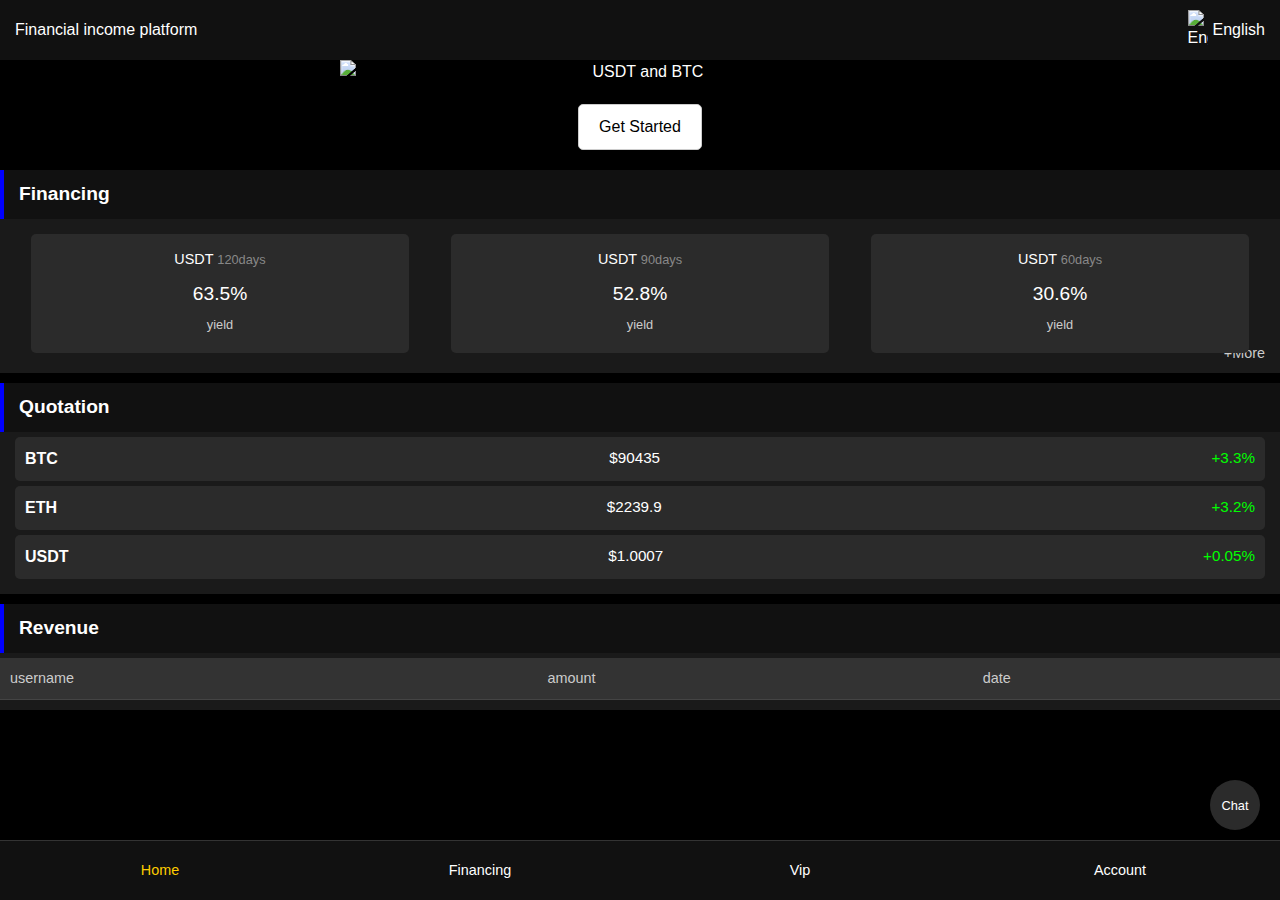
==== index.html @ d2e0135e "Update index.html" ====
<!DOCTYPE html>
<html lang="en">
<head>
  <meta charset="UTF-8" />
  <meta name="viewport" content="width=device-width, initial-scale=1.0"/>
  <title>Financial Income Platform</title>
  <link rel="stylesheet" href="style.css" />
  <style>
    .btn {
      display: block;
      width: fit-content;
      margin: 20px auto;
      padding: 10px 20px;
      background-color: white;
      color: black;
      text-decoration: none;
      border-radius: 5px;
      border: 1px solid #ccc;
    }
  </style>
</head>
<body>

  <header class="top-bar">
    <h1>Financial income platform</h1>
    <div class="language-switch">
      <img src="images/us_flag.png" alt="English" />
      <span>English</span>
    </div>
  </header>

  <section class="banner">
    <img src="images/usdt_btc_banner.jpg" alt="USDT and BTC" class="banner-img" />
  </section>

  <a href="signup.html" class="btn">Get Started</a>

  <section class="financing">
    <h2>Financing</h2>
    <div class="financing-cards" id="financing-cards">
      <div class="financing-card">
        <div class="financing-card-title">USDT <span>120days</span></div>
        <div class="financing-card-yield">63.5%<br/><span>yield</span></div>
      </div>
      <div class="financing-card">
        <div class="financing-card-title">USDT <span>90days</span></div>
        <div class="financing-card-yield">52.8%<br/><span>yield</span></div>
      </div>
      <div class="financing-card">
        <div class="financing-card-title">USDT <span>60days</span></div>
        <div class="financing-card-yield">30.6%<br/><span>yield</span></div>
      </div>
    </div>
    <a href="#" class="more-link">+More</a>
  </section>

  <section class="quotation">
    <h2>Quotation</h2>
    <ul class="quotation-list" id="quotation-list">
      <li>
        <div class="coin-name">BTC</div>
        <div class="coin-price">$90435</div>
        <div class="coin-change positive">+3.3%</div>
      </li>
      <li>
        <div class="coin-name">ETH</div>
        <div class="coin-price">$2239.9</div>
        <div class="coin-change positive">+3.2%</div>
      </li>
      <li>
        <div class="coin-name">USDT</div>
        <div class="coin-price">$1.0007</div>
        <div class="coin-change positive">+0.05%</div>
      </li>
    </ul>
  </section>

  <section class="revenue">
    <h2>Revenue</h2>
    <table>
      <thead>
        <tr>
          <th>username</th>
          <th>amount</th>
          <th>date</th>
        </tr>
      </thead>
      <tbody id="revenue-table-body">
        </tbody>
    </table>
  </section>

  <nav class="bottom-nav">
    <a href="#" class="bottom-nav-link active">
      <span>Home</span>
    </a>
    <a href="#" class="bottom-nav-link">
      <span>Financing</span>
    </a>
    <a href="#" class="bottom-nav-link">
      <span>Vip</span>
    </a>
    <a href="#" class="bottom-nav-link">
      <span>Account</span>
    </a>
  </nav>

  <div class="chat-button">
    <button>Chat</button>
  </div>

  <script src="script.js"></script>
</body>
</html>
---- style.css ----
/* Reset */
* {
  margin: 0;
  padding: 0;
  box-sizing: border-box;
}

/* Body */
body {
  background-color: #000;
  color: #fff;
  font-family: 'Helvetica Neue', Helvetica, Arial, sans-serif;
  font-size: 16px;
  line-height: 1.5;
  position: relative;
  padding-bottom: 70px; /* Space for bottom nav */
}

/* Top Bar / Header */
.top-bar {
  display: flex;
  justify-content: space-between;
  align-items: center;
  background-color: #111;
  padding: 10px 15px;
}
.top-bar h1 {
  font-size: 1rem;
  font-weight: normal;
}
.language-switch {
  display: flex;
  align-items: center;
}
.language-switch img {
  width: 20px;
  margin-right: 5px;
}

/* Banner / Hero */
.banner {
  background-color: #000;
  text-align: center;
}
.banner-img {
  width: 100%;
  max-width: 600px;
  display: block;
  margin: 0 auto;
}

/* Section Titles */
section h2 {
  font-size: 1.2rem;
  padding: 10px 15px;
  background-color: #111;
  margin-bottom: 5px;
  border-left: 4px solid #00f; /* Blue bar like your screenshot */
}

/* Financing Section */
.financing {
  margin-top: 10px;
  background-color: #1a1a1a;
  padding-bottom: 10px;
}
.financing-cards {
  display: flex;
  justify-content: space-around;
  padding: 10px;
}
.financing-card {
  background-color: #2b2b2b;
  width: 30%;
  padding: 15px;
  text-align: center;
  border-radius: 5px;
}
.financing-card-title {
  font-size: 0.9rem;
  margin-bottom: 10px;
}
.financing-card-title span {
  color: #888;
  font-size: 0.8rem;
}
.financing-card-yield {
  font-size: 1.2rem;
  color: #fff;
}
.financing-card-yield span {
  font-size: 0.8rem;
  color: #ccc;
}
.more-link {
  display: inline-block;
  float: right;
  margin-right: 15px;
  margin-top: -20px;
  color: #ccc;
  font-size: 0.9rem;
  text-decoration: none;
}

/* Quotation Section */
.quotation {
  margin-top: 10px;
  background-color: #1a1a1a;
  padding-bottom: 10px;
}
.quotation-list {
  list-style: none;
  padding: 0 15px;
}
.quotation-list li {
  display: flex;
  justify-content: space-between;
  align-items: center;
  background-color: #2b2b2b;
  margin-bottom: 5px;
  padding: 10px;
  border-radius: 5px;
}
.coin-name {
  font-weight: bold;
}
.coin-price {
  font-size: 0.95rem;
}
.coin-change {
  font-size: 0.95rem;
}
.positive {
  color: #0f0; /* Green for positive changes */
}
.negative {
  color: #f00; /* Red for negative changes */
}

/* Revenue Section */
.revenue {
  margin-top: 10px;
  background-color: #1a1a1a;
  padding-bottom: 10px;
}
.revenue table {
  width: 100%;
  border-collapse: collapse;
  background-color: #2b2b2b;
}
.revenue thead {
  background-color: #333;
}
.revenue th,
.revenue td {
  text-align: left;
  padding: 10px;
  font-size: 0.9rem;
  border-bottom: 1px solid #444;
}
.revenue th {
  color: #ccc;
  font-weight: normal;
}

/* Bottom Navigation */
.bottom-nav {
  position: fixed;
  bottom: 0;
  left: 0;
  right: 0;
  background-color: #111;
  display: flex;
  justify-content: space-around;
  align-items: center;
  height: 60px;
  border-top: 1px solid #333;
}
.bottom-nav-link {
  flex: 1;
  text-align: center;
  color: #fff;
  text-decoration: none;
  font-size: 0.9rem;
  padding: 5px 0;
}
.bottom-nav-link.active {
  color: #ffcc00; /* Active tab color */
}

/* Chat Button (Optional) */
.chat-button {
  position: fixed;
  bottom: 70px; /* Above bottom nav */
  right: 20px;
}
.chat-button button {
  background-color: #2b2b2b;
  color: #fff;
  border: none;
  border-radius: 50%;
  width: 50px;
  height: 50px;
  font-size: 0.8rem;
  cursor: pointer;
}

@media (max-width: 768px) {
  .financing-cards {
    flex-direction: column;
    align-items: center;
  }
  .financing-card {
    width: 80%;
    margin-bottom: 10px;
  }
}
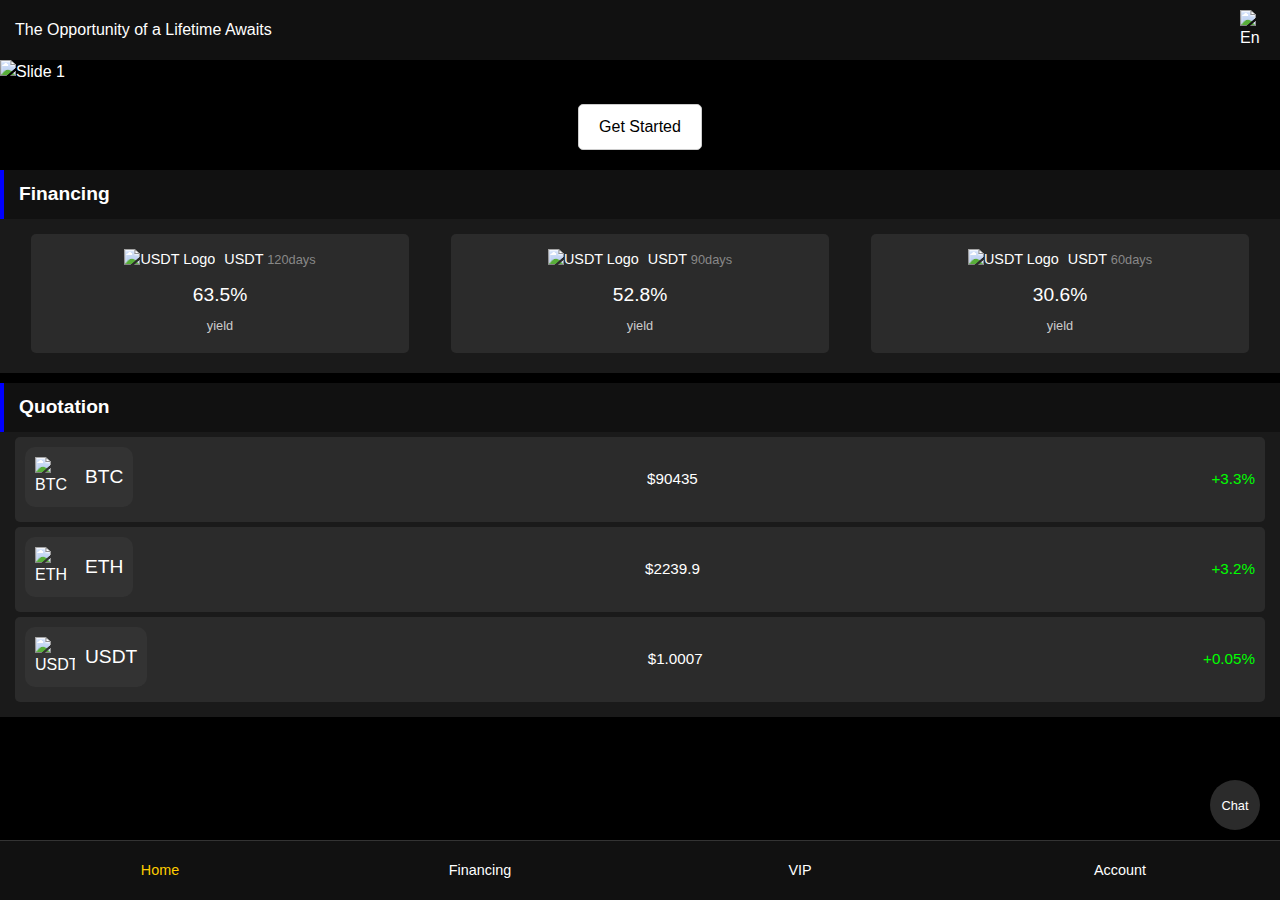
==== commit ebc9188f: "Update index.html" ====
--- a/index.html
+++ b/index.html
@@ -6,6 +6,7 @@
   <title>Financial Income Platform</title>
   <link rel="stylesheet" href="style.css" />
   <style>
+    /* Button styling */
     .btn {
       display: block;
       width: fit-content;
@@ -17,20 +18,71 @@
       border-radius: 5px;
       border: 1px solid #ccc;
     }
+    /* Style for coin logos (BTC, ETH, USDT) */
+    .coin-logo {
+      width: 30px;
+      height: auto;
+      vertical-align: middle;
+      margin-right: 5px;
+    }
+    /* Slider styles */
+    .slider {
+      width: 100%;
+      overflow: hidden;
+      position: relative;
+    }
+
+    .slider-wrapper {
+      display: flex;
+      transition: transform 0.5s ease-in-out;
+    }
+
+    .slider-image {
+      width: 100%;
+      flex-shrink: 0;
+    }
+    /* Quotation styles */
+    .quotation .coin-item {
+      display: flex;
+      align-items: center;
+      background-color: #333; /* Adjust background color */
+      border-radius: 10px; /* Adjust border radius */
+      padding: 10px; /* Adjust padding */
+      margin-bottom: 5px; /* Add space between items */
+    }
+
+    .quotation .coin-icon {
+      width: 40px; /* Adjust icon size */
+      height: 40px; /* Adjust icon size */
+      margin-right: 10px;
+    }
+
+    .quotation .coin-item span {
+      font-size: 1.2em; /* Adjust text size */
+      color: white; /* Adjust text color */
+    }
   </style>
+
+  <!-- JivoChat Widget -->
+  <script src="//code.jivosite.com/widget/wV6zTzxS5q" async></script>
+
 </head>
 <body>
 
   <header class="top-bar">
-    <h1>Financial income platform</h1>
+    <h1>The Opportunity of a Lifetime Awaits</h1>
     <div class="language-switch">
       <img src="images/us_flag.png" alt="English" />
-      <span>English</span>
+      <span></span>
     </div>
   </header>
 
-  <section class="banner">
-    <img src="images/usdt_btc_banner.jpg" alt="USDT and BTC" class="banner-img" />
+  <section class="slider">
+    <div class="slider-wrapper" id="slider-wrapper">
+      <img src="https://github.com/bitdigitalmining/Imagehosting/blob/main/IMG_9535.jpeg?raw=true" alt="Slide 1" class="slider-image">
+      <img src="https://github.com/bitdigitalmining/Imagehosting/blob/main/IMG_9536.jpeg?raw=true" alt="Slide 2" class="slider-image">
+      <img src="https://github.com/bitdigitalmining/Imagehosting/blob/main/IMG_9408.jpeg?raw=true" alt="Slide 3" class="slider-image">
+    </div>
   </section>
 
   <a href="signup.html" class="btn">Get Started</a>
@@ -39,57 +91,63 @@
     <h2>Financing</h2>
     <div class="financing-cards" id="financing-cards">
       <div class="financing-card">
-        <div class="financing-card-title">USDT <span>120days</span></div>
-        <div class="financing-card-yield">63.5%<br/><span>yield</span></div>
+        <div class="financing-card-title">
+          <img src="https://github.com/bitdigitalmining/Imagehosting/blob/main/IMG_9529.png?raw=true"
+               alt="USDT Logo" class="coin-logo">
+          USDT <span>120days</span>
+        </div>
+        <div class="financing-card-yield">63.5%<br><span>yield</span></div>
       </div>
       <div class="financing-card">
-        <div class="financing-card-title">USDT <span>90days</span></div>
-        <div class="financing-card-yield">52.8%<br/><span>yield</span></div>
+        <div class="financing-card-title">
+          <img src="https://github.com/bitdigitalmining/Imagehosting/blob/main/IMG_9529.png?raw=true"
+               alt="USDT Logo" class="coin-logo">
+          USDT <span>90days</span>
+        </div>
+        <div class="financing-card-yield">52.8%<br><span>yield</span></div>
       </div>
       <div class="financing-card">
-        <div class="financing-card-title">USDT <span>60days</span></div>
-        <div class="financing-card-yield">30.6%<br/><span>yield</span></div>
+        <div class="financing-card-title">
+          <img src="https://github.com/bitdigitalmining/Imagehosting/blob/main/IMG_9529.png?raw=true"
+               alt="USDT Logo" class="coin-logo">
+          USDT <span>60days</span>
+        </div>
+        <div class="financing-card-yield">30.6%<br><span>yield</span></div>
       </div>
     </div>
-    <a href="#" class="more-link">+More</a>
+    <a href="#" class="more-link"></a>
   </section>
 
   <section class="quotation">
     <h2>Quotation</h2>
     <ul class="quotation-list" id="quotation-list">
       <li>
-        <div class="coin-name">BTC</div>
+        <div class="coin-item">
+          <img src="https://github.com/bitdigitalmining/Imagehosting/blob/main/IMG_9530.png?raw=true" alt="BTC Logo" class="coin-icon">
+          <span>BTC</span>
+        </div>
         <div class="coin-price">$90435</div>
         <div class="coin-change positive">+3.3%</div>
       </li>
       <li>
-        <div class="coin-name">ETH</div>
+        <div class="coin-item">
+          <img src="https://github.com/bitdigitalmining/Imagehosting/blob/main/IMG_9531.png?raw=true" alt="ETH Logo" class="coin-icon">
+          <span>ETH</span>
+        </div>
         <div class="coin-price">$2239.9</div>
         <div class="coin-change positive">+3.2%</div>
       </li>
       <li>
-        <div class="coin-name">USDT</div>
+        <div class="coin-item">
+          <img src="https://github.com/bitdigitalmining/Imagehosting/blob/main/IMG_9529.png?raw=true" alt="USDT Logo" class="coin-icon">
+          <span>USDT</span>
+        </div>
         <div class="coin-price">$1.0007</div>
         <div class="coin-change positive">+0.05%</div>
       </li>
     </ul>
   </section>
 
-  <section class="revenue">
-    <h2>Revenue</h2>
-    <table>
-      <thead>
-        <tr>
-          <th>username</th>
-          <th>amount</th>
-          <th>date</th>
-        </tr>
-      </thead>
-      <tbody id="revenue-table-body">
-        </tbody>
-    </table>
-  </section>
-
   <nav class="bottom-nav">
     <a href="#" class="bottom-nav-link active">
       <span>Home</span>
@@ -98,7 +156,7 @@
       <span>Financing</span>
     </a>
     <a href="#" class="bottom-nav-link">
-      <span>Vip</span>
+      <span>VIP</span>
     </a>
     <a href="#" class="bottom-nav-link">
       <span>Account</span>
@@ -109,6 +167,36 @@
     <button>Chat</button>
   </div>
 
+  <script>
+    // Slider script
+    const sliderWrapper = document.getElementById('slider-wrapper');
+    const images = sliderWrapper.querySelectorAll('.slider-image');
+    let counter = 0;
+    const slideWidth = images[0].clientWidth;
+
+    function slide() {
+      sliderWrapper.style.transform = `translateX(${-slideWidth * counter}px)`;
+    }
+
+    function nextSlide() {
+      counter++;
+      if (counter >= images.length) {
+        counter = 0;
+        sliderWrapper.style.transition = 'none'; 
+        sliderWrapper.style.transform = `translateX(0px)`; 
+        setTimeout(() => {
+          sliderWrapper.style.transition = 'transform 0.5s ease-in-out'; 
+          counter = 1;
+          slide();
+        }, 50); 
+      } else {
+        slide();
+      }
+    }
+
+    setInterval(nextSlide, 3000); 
+  </script>
+
   <script src="script.js"></script>
 </body>
 </html>
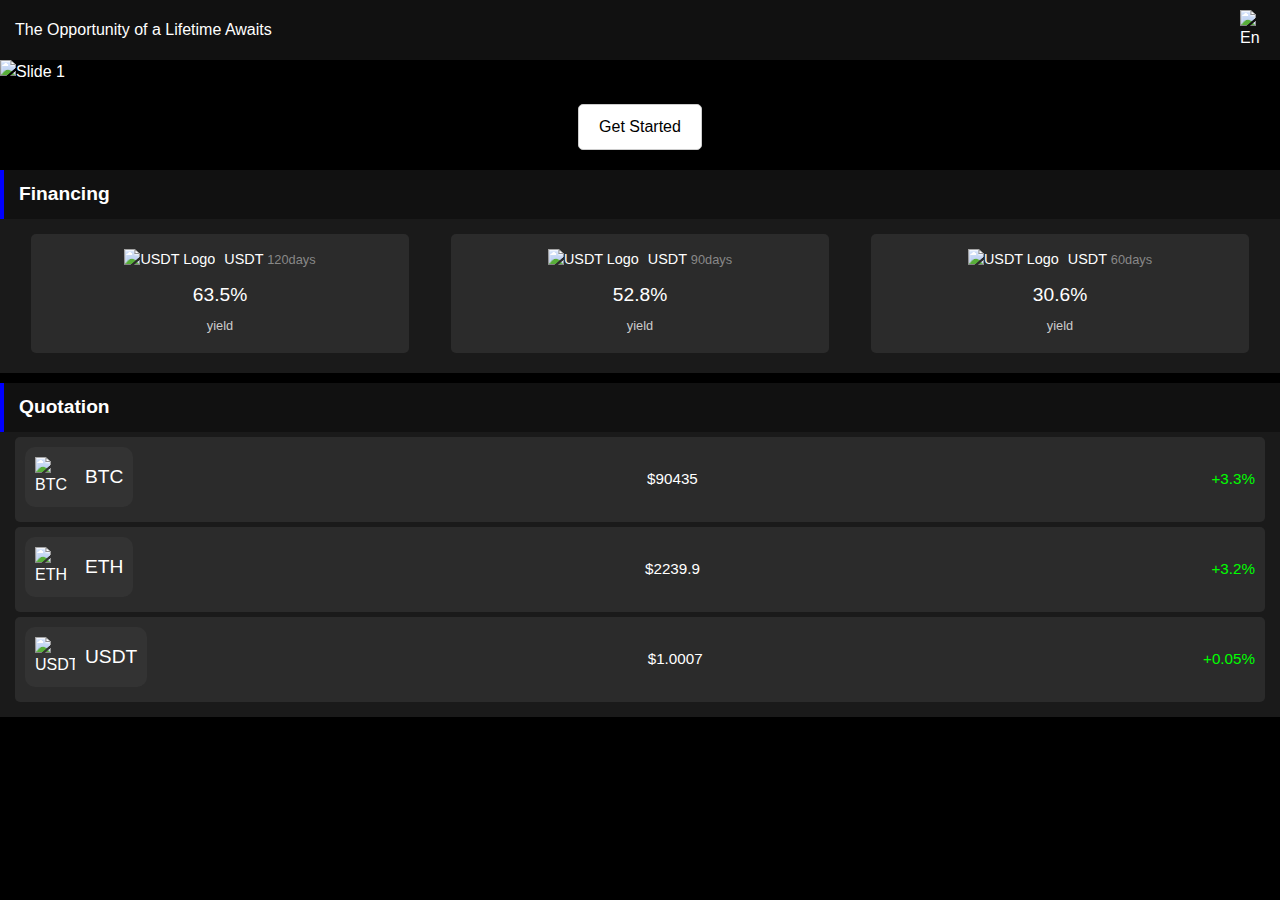
==== commit dd062f17: "Update index.html" ====
--- a/index.html
+++ b/index.html
@@ -148,27 +148,8 @@
     </ul>
   </section>
 
-  <nav class="bottom-nav">
-    <a href="#" class="bottom-nav-link active">
-      <span>Home</span>
-    </a>
-    <a href="#" class="bottom-nav-link">
-      <span>Financing</span>
-    </a>
-    <a href="#" class="bottom-nav-link">
-      <span>VIP</span>
-    </a>
-    <a href="#" class="bottom-nav-link">
-      <span>Account</span>
-    </a>
-  </nav>
-
-  <div class="chat-button">
-    <button>Chat</button>
-  </div>
-
-  <script>
-    // Slider script
+<script>
+    // Slider script (same as before)
     const sliderWrapper = document.getElementById('slider-wrapper');
     const images = sliderWrapper.querySelectorAll('.slider-image');
     let counter = 0;
@@ -182,21 +163,20 @@
       counter++;
       if (counter >= images.length) {
         counter = 0;
-        sliderWrapper.style.transition = 'none'; 
-        sliderWrapper.style.transform = `translateX(0px)`; 
+        sliderWrapper.style.transition = 'none'; // Disable transition for instant reset
+        sliderWrapper.style.transform = `translateX(0px)`; // Reset to the first image
         setTimeout(() => {
-          sliderWrapper.style.transition = 'transform 0.5s ease-in-out'; 
+          sliderWrapper.style.transition = 'transform 0.5s ease-in-out'; // Re-enable transition
           counter = 1;
           slide();
-        }, 50); 
+        }, 50); // Small delay to allow reset before transition
       } else {
         slide();
       }
     }
 
-    setInterval(nextSlide, 3000); 
+    setInterval(nextSlide, 3000); // Change slide every 3 seconds
   </script>
-
   <script src="script.js"></script>
 </body>
 </html>
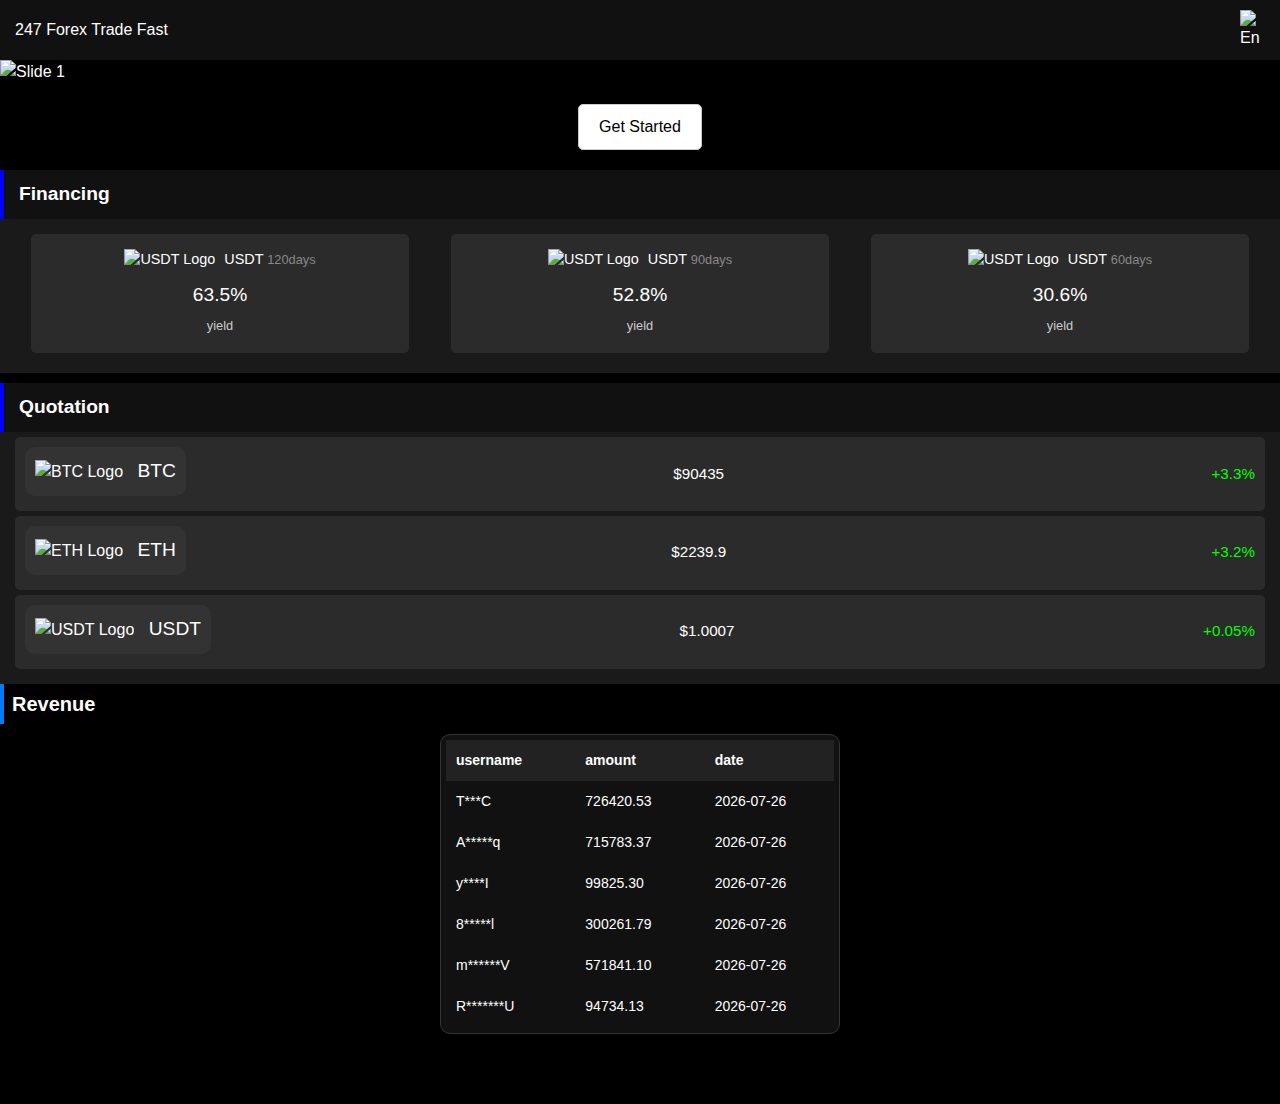
==== commit 1d52505b: "Update index.html" ====
--- a/index.html
+++ b/index.html
@@ -1,9 +1,9 @@
 <!DOCTYPE html>
-<html lang="en">
+<lang="en">
 <head>
   <meta charset="UTF-8" />
   <meta name="viewport" content="width=device-width, initial-scale=1.0"/>
-  <title>Financial Income Platform</title>
+  <title>247 Forex Trade Fast</title>
   <link rel="stylesheet" href="style.css" />
   <style>
     /* Button styling */
@@ -43,7 +43,7 @@
     }
     /* Quotation styles */
     .quotation .coin-item {
-      display: flex;
+
       align-items: center;
       background-color: #333; /* Adjust background color */
       border-radius: 10px; /* Adjust border radius */
@@ -70,18 +70,18 @@
 <body>
 
   <header class="top-bar">
-    <h1>The Opportunity of a Lifetime Awaits</h1>
+    <h1>247 Forex Trade Fast</h1>
     <div class="language-switch">
-      <img src="images/us_flag.png" alt="English" />
+      <img src="https://github.com/signup-login/Im-/blob/main/IMG_9736.png?raw=true" alt="English" />
       <span></span>
     </div>
   </header>
 
   <section class="slider">
     <div class="slider-wrapper" id="slider-wrapper">
-      <img src="https://github.com/bitdigitalmining/Imagehosting/blob/main/IMG_9535.jpeg?raw=true" alt="Slide 1" class="slider-image">
+      <img src="https://github.com/signup-login/Im-/blob/main/IMG_7688.jpeg?raw=true" alt="Slide 1" class="slider-image">
       <img src="https://github.com/bitdigitalmining/Imagehosting/blob/main/IMG_9536.jpeg?raw=true" alt="Slide 2" class="slider-image">
-      <img src="https://github.com/bitdigitalmining/Imagehosting/blob/main/IMG_9408.jpeg?raw=true" alt="Slide 3" class="slider-image">
+      <img src="https://github.com/signup-login/Im-/blob/main/b5c49e60-2888-499a-b25a-e33b5f20c015.jpeg?raw=true" alt="Slide 3" class="slider-image">
     </div>
   </section>
 
@@ -159,10 +159,7 @@
       sliderWrapper.style.transform = `translateX(${-slideWidth * counter}px)`;
     }
 
-    function nextSlide() {
-      counter++;
-      if (counter >= images.length) {
-        counter = 0;
+
         sliderWrapper.style.transition = 'none'; // Disable transition for instant reset
         sliderWrapper.style.transform = `translateX(0px)`; // Reset to the first image
         setTimeout(() => {
@@ -177,6 +174,185 @@
 
     setInterval(nextSlide, 3000); // Change slide every 3 seconds
   </script>
-  <script src="script.js"></script>
+    <title>Live Revenue Table</title>
+    <style>
+        <body> 
+
+{
+            font-family: Arial, sans-serif;
+            background-color: #000;
+            color: white;
+            padding: 20px;
+        }
+
+        .header {
+            display: flex;
+            align-items: center;
+            font-size: 20px;
+            font-weight: bold;
+            margin-bottom: 10px;
+        }
+
+        .header::before {
+            content: "";
+            width: 4px;
+            height: 40px;
+            background-color: #007BFF; /* Blue line */
+            display: inline-block;
+            margin-right: 8px;
+        }
+
+        .table-container {
+            width: 100%;
+            max-width: 400px;
+            height: 300px;
+            overflow: hidden;
+            border-radius: 10px;
+            background: #111;
+            border: 1px solid #333;
+            padding: 5px;
+            margin: auto;
+            position: relative;
+        }
+
+        table {
+            width: 100%;
+            border-collapse: collapse;
+        }
+
+        th, td {
+            padding: 10px;
+            text-align: left;
+            font-size: 14px;
+        }
+
+        th {
+            background: #222;
+            font-weight: bold;
+        }
+
+        tbody {
+            display: block;
+            height: 260px;
+            overflow: hidden;
+        }
+
+        tr {
+            display: table;
+            width: 100%;
+            table-layout: fixed;
+        }
+    </style>
+</head>
+<body>
+
+    <div class="header">Revenue</div>
+
+    <div class="table-container">
+        <table>
+            <thead>
+                <tr>
+                    <th>username</th>
+                    <th>amount</th>
+                    <th>date</th>
+                </tr>
+            </thead>
+            <tbody id="revenueTable">
+                <!-- Data will be inserted here -->
+            </tbody>
+        </table>
+    </div>
+
+    <script>
+        function generateUsername() {
+            const chars = "ABCDEFGHIJKLMNOPQRSTUVWXYZabcdefghijklmnopqrstuvwxyz0123456789";
+            return chars[Math.floor(Math.random() * chars.length)] + "*".repeat(Math.floor(Math.random() * 5) + 3) +
+                   chars[Math.floor(Math.random() * chars.length)];
+        }
+
+        function generateAmount() {
+            return (Math.random() * (789000 - 90000) + 90000).toFixed(2);
+        }
+
+        function getCurrentDate() {
+            return new Date().toISOString().split("T")[0]; // YYYY-MM-DD
+        }
+
+        function updateTable() {
+            const tableBody = document.getElementById("revenueTable");
+
+            let row = `<tr>
+                <td>${generateUsername()}</td>
+                <td>${generateAmount()}</td>
+                <td>${getCurrentDate()}</td>
+            </tr>`;
+
+            tableBody.insertAdjacentHTML("afterbegin", row);
+
+            if (tableBody.rows.length > 10) {
+                tableBody.deleteRow(10);
+            }
+        }
+
+        for (let i = 0; i < 8; i++) {
+            updateTable();
+        }
+
+        setInterval(updateTable, 3000);
+    </script>
+
+
+<script>
+  async function fetchCryptoPrices() {
+    const apiKey = "1aec13d8-f4ef-4b88-84f1-9d49213d3987"; // Your API key
+    const url = "https://pro-api.coinmarketcap.com/v1/cryptocurrency/listings/latest?CMC_PRO_API_KEY=" + apiKey;
+
+    try {
+      const response = await fetch(url);
+      const data = await response.json();
+
+      if (data.status.error_code === 0) {
+        const cryptos = data.data;
+
+        // Find BTC, ETH, and USDT prices
+        const btc = cryptos.find(coin => coin.symbol === "BTC");
+        const eth = cryptos.find(coin => coin.symbol === "ETH");
+        const usdt = cryptos.find(coin => coin.symbol === "USDT");
+
+        if (btc) {
+          document.querySelector(".quotation-list li:nth-child(1) .coin-price").textContent = `$${btc.quote.USD.price.toFixed(2)}`;
+          document.querySelector(".quotation-list li:nth-child(1) .coin-change").textContent = `${btc.quote.USD.percent_change_24h.toFixed(2)}%`;
+          document.querySelector(".quotation-list li:nth-child(1) .coin-change").classList.toggle("positive", btc.quote.USD.percent_change_24h > 0);
+          document.querySelector(".quotation-list li:nth-child(1) .coin-change").classList.toggle("negative", btc.quote.USD.percent_change_24h < 0);
+        }
+
+        if (eth) {
+          document.querySelector(".quotation-list li:nth-child(2) .coin-price").textContent = `$${eth.quote.USD.price.toFixed(2)}`;
+          document.querySelector(".quotation-list li:nth-child(2) .coin-change").textContent = `${eth.quote.USD.percent_change_24h.toFixed(2)}%`;
+          document.querySelector(".quotation-list li:nth-child(2) .coin-change").classList.toggle("positive", eth.quote.USD.percent_change_24h > 0);
+          document.querySelector(".quotation-list li:nth-child(2) .coin-change").classList.toggle("negative", eth.quote.USD.percent_change_24h < 0);
+        }
+
+        if (usdt) {
+          document.querySelector(".quotation-list li:nth-child(3) .coin-price").textContent = `$${usdt.quote.USD.price.toFixed(4)}`;
+          document.querySelector(".quotation-list li:nth-child(3) .coin-change").textContent = `${usdt.quote.USD.percent_change_24h.toFixed(2)}%`;
+          document.querySelector(".quotation-list li:nth-child(3) .coin-change").classList.toggle("positive", usdt.quote.USD.percent_change_24h > 0);
+          document.querySelector(".quotation-list li:nth-child(3) .coin-change").classList.toggle("negative", usdt.quote.USD.percent_change_24h < 0);
+        }
+      }
+    } catch (error) {
+      console.error("Error fetching crypto prices:", error);
+    }
+  }
+
+  // Fetch prices every 60 seconds
+  fetchCryptoPrices();
+  setInterval(fetchCryptoPrices, 60000);
+</script>
+
+<script src="script.js">
+</script>
+
+  
 </body>
 </html>
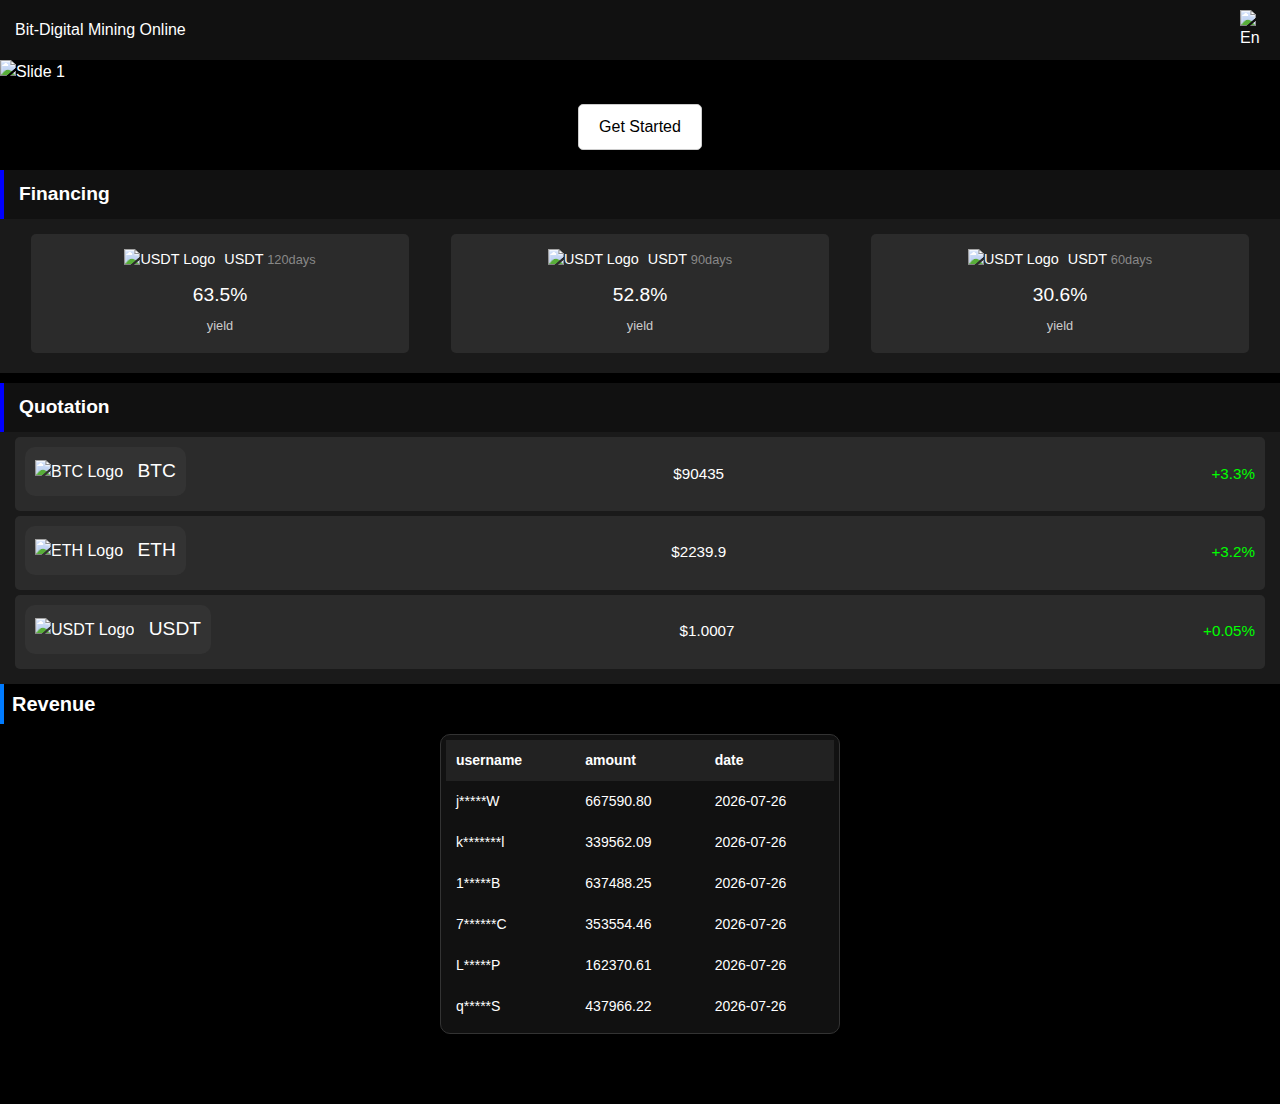
==== commit b4b71247: "Update index.html" ====
--- a/index.html
+++ b/index.html
@@ -3,7 +3,7 @@
 <head>
   <meta charset="UTF-8" />
   <meta name="viewport" content="width=device-width, initial-scale=1.0"/>
-  <title>247 Forex Trade Fast</title>
+  <title>Bit-Digital Mining Online</title>
   <link rel="stylesheet" href="style.css" />
   <style>
     /* Button styling */
@@ -70,7 +70,7 @@
 <body>
 
   <header class="top-bar">
-    <h1>247 Forex Trade Fast</h1>
+    <h1>Bit-Digital Mining Online</h1>
     <div class="language-switch">
       <img src="https://github.com/signup-login/Im-/blob/main/IMG_9736.png?raw=true" alt="English" />
       <span></span>
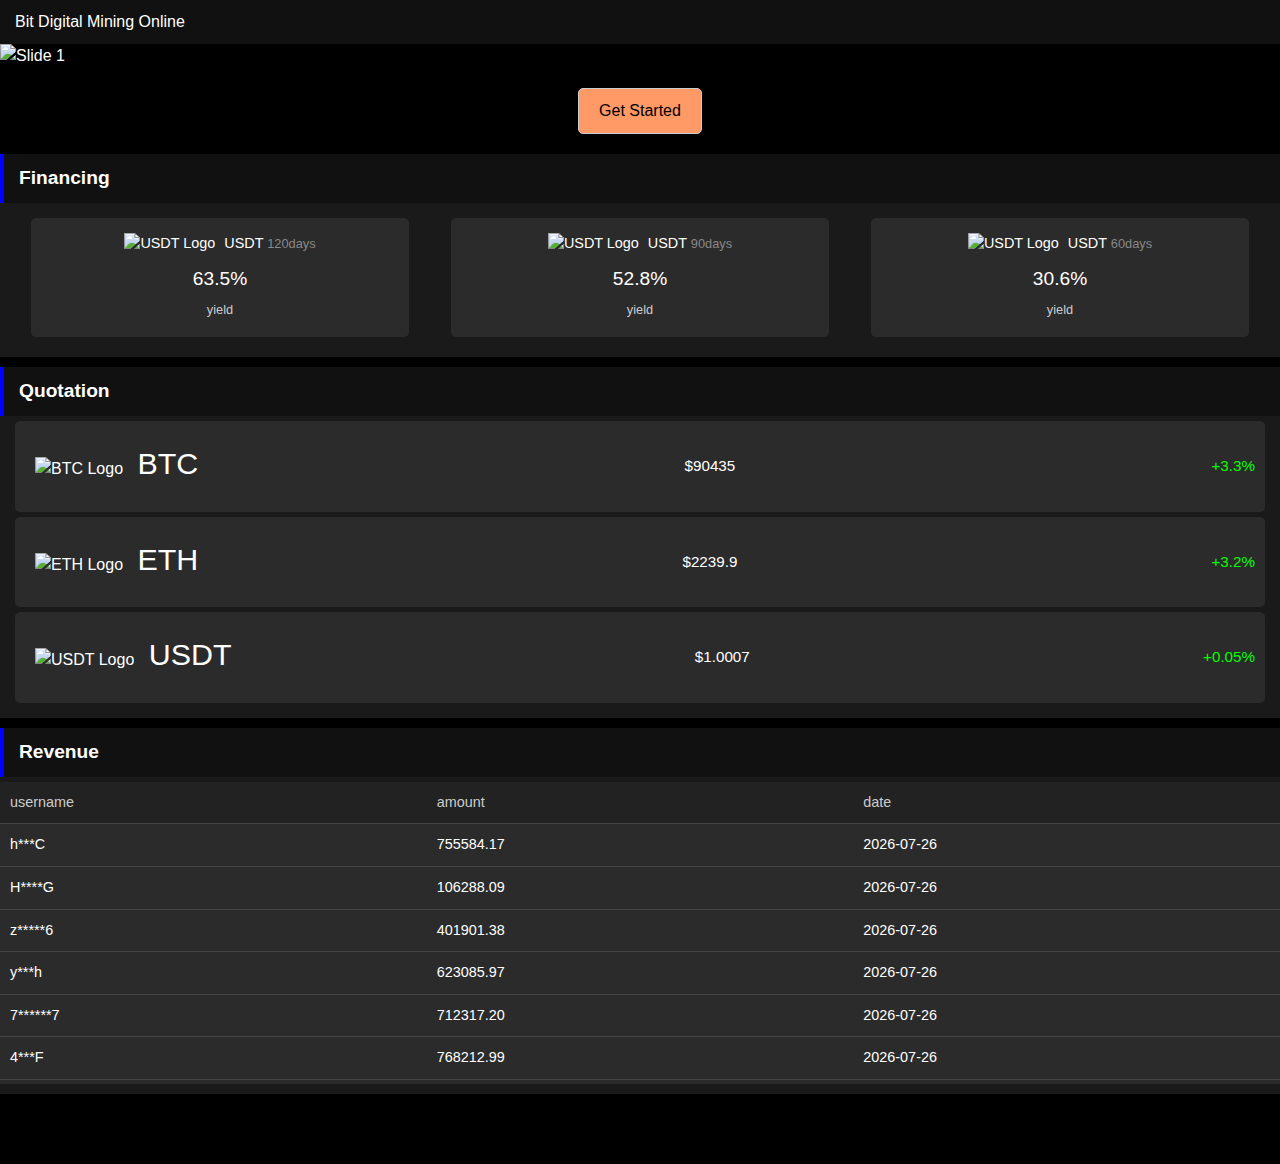
==== commit fd4adb56: "Update index.html" ====
--- a/index.html
+++ b/index.html
@@ -3,7 +3,7 @@
 <head>
   <meta charset="UTF-8" />
   <meta name="viewport" content="width=device-width, initial-scale=1.0"/>
-  <title>Bit-Digital Mining Online</title>
+  <title>Bit Digital Mining Online</title>
   <link rel="stylesheet" href="style.css" />
   <style>
     /* Button styling */
@@ -12,7 +12,7 @@
       width: fit-content;
       margin: 20px auto;
       padding: 10px 20px;
-      background-color: white;
+      background-color: #ff9966;
       color: black;
       text-decoration: none;
       border-radius: 5px;
@@ -20,7 +20,7 @@
     }
     /* Style for coin logos (BTC, ETH, USDT) */
     .coin-logo {
-      width: 30px;
+      width: 40px;
       height: auto;
       vertical-align: middle;
       margin-right: 5px;
@@ -45,7 +45,7 @@
     .quotation .coin-item {
 
       align-items: center;
-      background-color: #333; /* Adjust background color */
+      background-color: ##C70039; /* Adjust background color */
       border-radius: 10px; /* Adjust border radius */
       padding: 10px; /* Adjust padding */
       margin-bottom: 5px; /* Add space between items */
@@ -58,30 +58,39 @@
     }
 
     .quotation .coin-item span {
-      font-size: 1.2em; /* Adjust text size */
+      font-size: 1.9em; /* Adjust text size */
       color: white; /* Adjust text color */
     }
   </style>
 
-  <!-- JivoChat Widget -->
-  <script src="//code.jivosite.com/widget/wV6zTzxS5q" async></script>
+<!-- Start of Tawk.to Script -->
+<script type="text/javascript">
+  var Tawk_API = Tawk_API || {}, Tawk_LoadStart = new Date();
+  (function() {
+    var s1 = document.createElement("script"), s0 = document.getElementsByTagName("script")[0];
+    s1.async = true;
+    s1.src = 'https://embed.tawk.to/67d987edb54815190f42aab9/default';
+    s1.charset = 'UTF-8';
+    s1.setAttribute('crossorigin', '*');
+    s0.parentNode.insertBefore(s1, s0);
+  })();
+</script>
+<!-- End of Tawk.to Script -->
 
 </head>
 <body>
 
   <header class="top-bar">
-    <h1>Bit-Digital Mining Online</h1>
-    <div class="language-switch">
-      <img src="https://github.com/signup-login/Im-/blob/main/IMG_9736.png?raw=true" alt="English" />
-      <span></span>
+    <h1>Bit Digital Mining Online</h1>
+  
     </div>
   </header>
 
   <section class="slider">
     <div class="slider-wrapper" id="slider-wrapper">
-      <img src="https://github.com/signup-login/Im-/blob/main/IMG_7688.jpeg?raw=true" alt="Slide 1" class="slider-image">
-      <img src="https://github.com/bitdigitalmining/Imagehosting/blob/main/IMG_9536.jpeg?raw=true" alt="Slide 2" class="slider-image">
-      <img src="https://github.com/signup-login/Im-/blob/main/b5c49e60-2888-499a-b25a-e33b5f20c015.jpeg?raw=true" alt="Slide 3" class="slider-image">
+      <img src="https://i.postimg.cc/htCPSNN4/IMG-0612.jpg" alt="Slide 1" class="slider-image">
+      <img src="https://i.postimg.cc/15640948/IMG-0613.jpg?raw=true" alt="Slide 2" class="slider-image">
+      <img src="https://i.postimg.cc/htCPSNN4/IMG-0612.jpg?raw=true" alt="Slide 3" class="slider-image">
     </div>
   </section>
 
@@ -92,7 +101,7 @@
     <div class="financing-cards" id="financing-cards">
       <div class="financing-card">
         <div class="financing-card-title">
-          <img src="https://github.com/bitdigitalmining/Imagehosting/blob/main/IMG_9529.png?raw=true"
+          <img src="https://i.postimg.cc/JnKfKkHS/IMG-9529.png?raw=true"
                alt="USDT Logo" class="coin-logo">
           USDT <span>120days</span>
         </div>
@@ -100,7 +109,7 @@
       </div>
       <div class="financing-card">
         <div class="financing-card-title">
-          <img src="https://github.com/bitdigitalmining/Imagehosting/blob/main/IMG_9529.png?raw=true"
+          <img src="https://i.postimg.cc/JnKfKkHS/IMG-9529.png?raw=true"
                alt="USDT Logo" class="coin-logo">
           USDT <span>90days</span>
         </div>
@@ -108,7 +117,7 @@
       </div>
       <div class="financing-card">
         <div class="financing-card-title">
-          <img src="https://github.com/bitdigitalmining/Imagehosting/blob/main/IMG_9529.png?raw=true"
+          <img src="https://i.postimg.cc/JnKfKkHS/IMG-9529.png?raw=true"
                alt="USDT Logo" class="coin-logo">
           USDT <span>60days</span>
         </div>
@@ -123,7 +132,7 @@
     <ul class="quotation-list" id="quotation-list">
       <li>
         <div class="coin-item">
-          <img src="https://github.com/bitdigitalmining/Imagehosting/blob/main/IMG_9530.png?raw=true" alt="BTC Logo" class="coin-icon">
+          <img src="https://i.ibb.co/nsQFhNC1/IMG-9530.png?raw=true" alt="BTC Logo" class="coin-icon">
           <span>BTC</span>
         </div>
         <div class="coin-price">$90435</div>
@@ -131,7 +140,7 @@
       </li>
       <li>
         <div class="coin-item">
-          <img src="https://github.com/bitdigitalmining/Imagehosting/blob/main/IMG_9531.png?raw=true" alt="ETH Logo" class="coin-icon">
+          <img src="https://i.postimg.cc/63w0qbqN/IMG-9531.png?raw=true" alt="ETH Logo" class="coin-icon">
           <span>ETH</span>
         </div>
         <div class="coin-price">$2239.9</div>
@@ -139,7 +148,7 @@
       </li>
       <li>
         <div class="coin-item">
-          <img src="https://github.com/bitdigitalmining/Imagehosting/blob/main/IMG_9529.png?raw=true" alt="USDT Logo" class="coin-icon">
+          <img src="https://i.postimg.cc/JnKfKkHS/IMG-9529.png?raw=true" alt="USDT Logo" class="coin-icon">
           <span>USDT</span>
         </div>
         <div class="coin-price">$1.0007</div>
@@ -149,7 +158,7 @@
   </section>
 
 <script>
-    // Slider script (same as before)
+    // Slider script ()
     const sliderWrapper = document.getElementById('slider-wrapper');
     const images = sliderWrapper.querySelectorAll('.slider-image');
     let counter = 0;
@@ -197,7 +206,7 @@
             content: "";
             width: 4px;
             height: 40px;
-            background-color: #007BFF; /* Blue line */
+            background-color: red; /* Blue line */
             display: inline-block;
             margin-right: 8px;
         }
@@ -246,23 +255,21 @@
 </head>
 <body>
 
-    <div class="header">Revenue</div>
-
-    <div class="table-container">
-        <table>
-            <thead>
-                <tr>
-                    <th>username</th>
-                    <th>amount</th>
-                    <th>date</th>
-                </tr>
-            </thead>
-            <tbody id="revenueTable">
+  <section class="revenue">
+    <h2>Revenue</h2>
+    <table>
+      <thead>
+        <tr>
+          <th>username</th>
+          <th>amount</th>
+          <th>date</th>
+        </tr>
+      </thead>
+      <tbody id="revenueTable">
                 <!-- Data will be inserted here -->
             </tbody>
         </table>
     </div>
-
     <script>
         function generateUsername() {
             const chars = "ABCDEFGHIJKLMNOPQRSTUVWXYZabcdefghijklmnopqrstuvwxyz0123456789";
@@ -301,7 +308,6 @@
         setInterval(updateTable, 3000);
     </script>
 
-
 <script>
   async function fetchCryptoPrices() {
     const apiKey = "1aec13d8-f4ef-4b88-84f1-9d49213d3987"; // Your API key
@@ -350,9 +356,29 @@
   setInterval(fetchCryptoPrices, 60000);
 </script>
 
+<style>
+
+  <nav class="bottom-nav">
+    <a href="#" class="bottom-nav-link active">
+      <span>Home</span>
+    </a>
+    <a href="#" class="bottom-nav-link">
+      <span>Financing</span>
+    </a>
+    <a href="#" class="bottom-nav-link">
+      <span>Vip</span>
+    </a>
+    <a href="#" class="bottom-nav-link">
+      <span>Account</span>
+    </a>
+  </nav>
+<style>
+
+<a href="https://imgbb.com/"><img src="https://i.ibb.co/5WsPqgFj/IMG-9530.png" alt="IMG-9530" border="0"></a>
+
 <script src="script.js">
 </script>
 
   
 </body>
-</html>
+</html>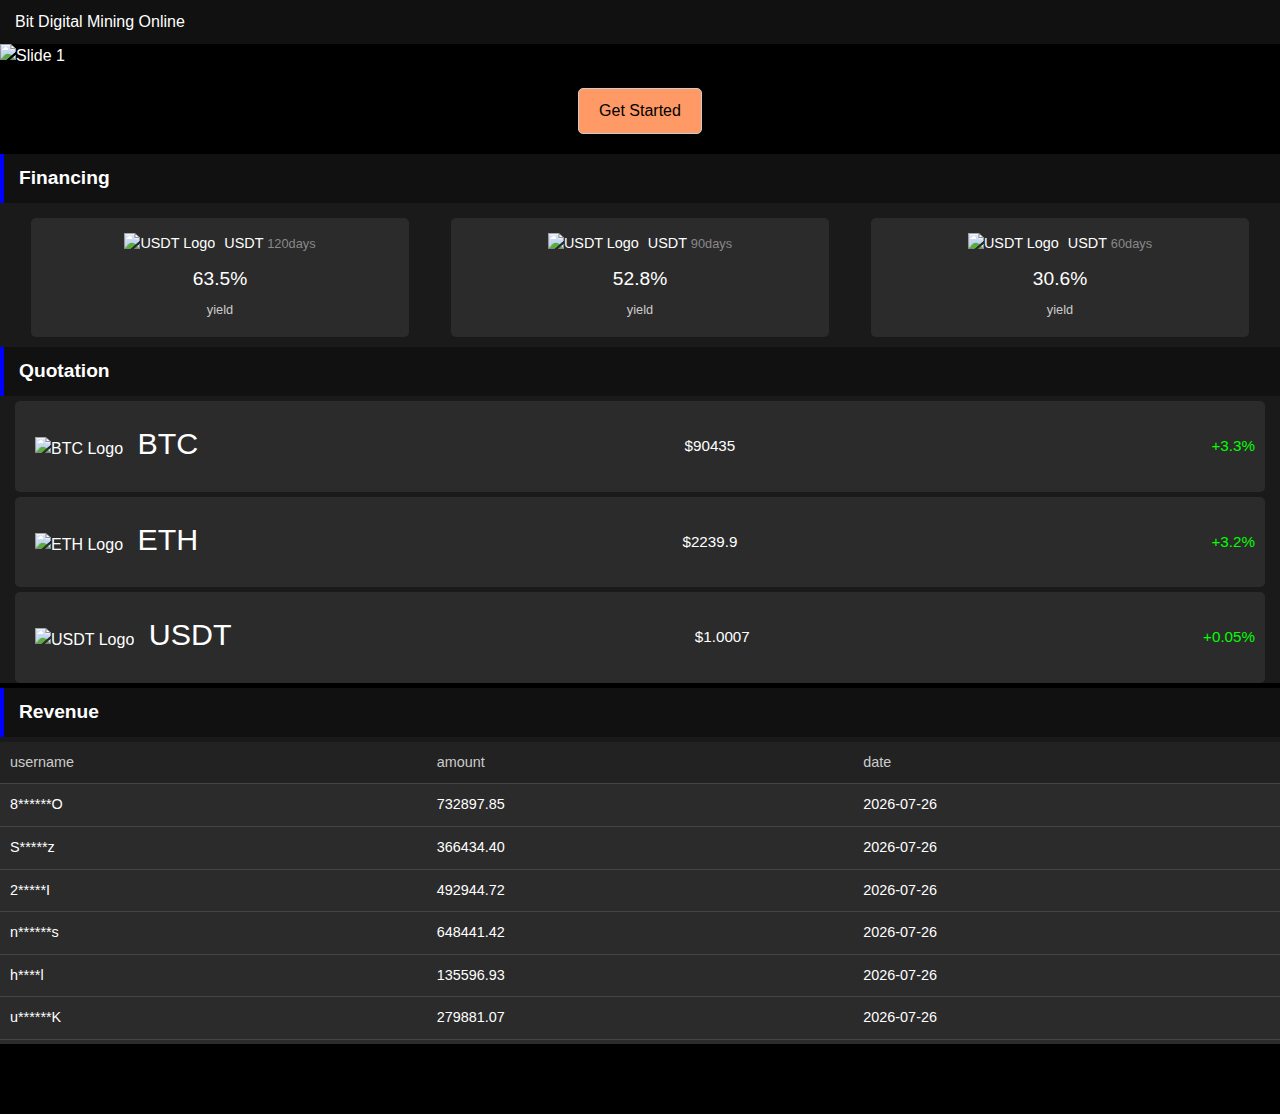
==== commit 43082405: "Update index.html" ====
--- a/index.html
+++ b/index.html
@@ -355,30 +355,7 @@
   fetchCryptoPrices();
   setInterval(fetchCryptoPrices, 60000);
 </script>
-
-<style>
-
-  <nav class="bottom-nav">
-    <a href="#" class="bottom-nav-link active">
-      <span>Home</span>
-    </a>
-    <a href="#" class="bottom-nav-link">
-      <span>Financing</span>
-    </a>
-    <a href="#" class="bottom-nav-link">
-      <span>Vip</span>
-    </a>
-    <a href="#" class="bottom-nav-link">
-      <span>Account</span>
-    </a>
-  </nav>
-<style>
-
-<a href="https://imgbb.com/"><img src="https://i.ibb.co/5WsPqgFj/IMG-9530.png" alt="IMG-9530" border="0"></a>
-
 <script src="script.js">
 </script>
-
-  
 </body>
 </html>--- a/style.css
+++ b/style.css
@@ -60,9 +60,9 @@
 
 /* Financing Section */
 .financing {
-  margin-top: 10px;
+  margin-top: px;
   background-color: #1a1a1a;
-  padding-bottom: 10px;
+  padding-bottom: px;
 }
 .financing-cards {
   display: flex;
@@ -104,9 +104,9 @@
 
 /* Quotation Section */
 .quotation {
-  margin-top: 10px;
+  margin-top: px;
   background-color: #1a1a1a;
-  padding-bottom: 10px;
+  padding-bottom: px;
 }
 .quotation-list {
   list-style: none;
@@ -139,9 +139,9 @@
 
 /* Revenue Section */
 .revenue {
-  margin-top: 10px;
+  margin-top: px;
   background-color: #1a1a1a;
-  padding-bottom: 10px;
+  padding-bottom: px;
 }
 .revenue table {
   width: 100%;
@@ -214,4 +214,4 @@
     width: 80%;
     margin-bottom: 10px;
   }
-}
+}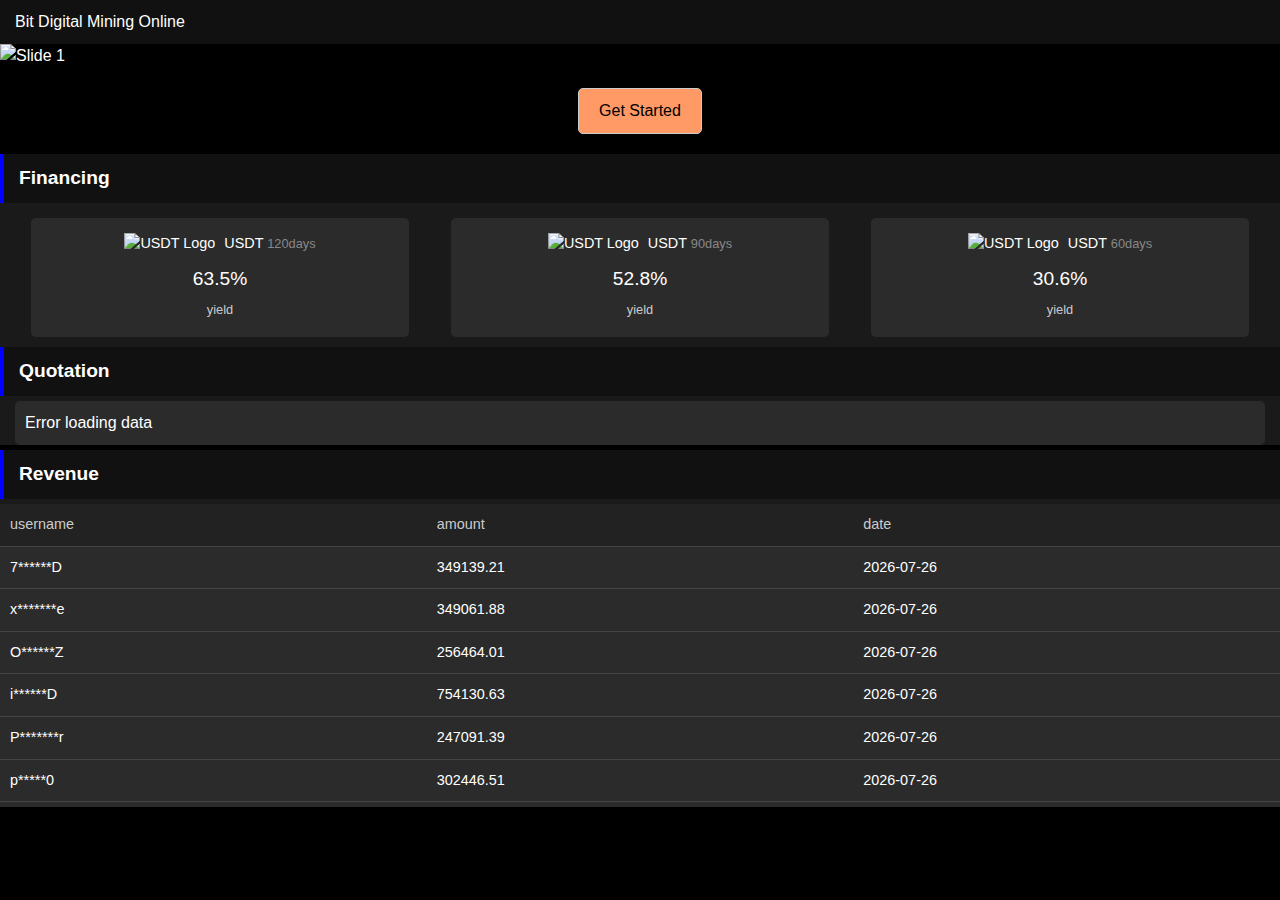
==== commit c2519b84: "Update index.html" ====
--- a/index.html
+++ b/index.html
@@ -94,7 +94,7 @@
     </div>
   </section>
 
-  <a href="signup.html" class="btn">Get Started</a>
+  <a href="register.html" class="btn">Get Started</a>
 
   <section class="financing">
     <h2>Financing</h2>
